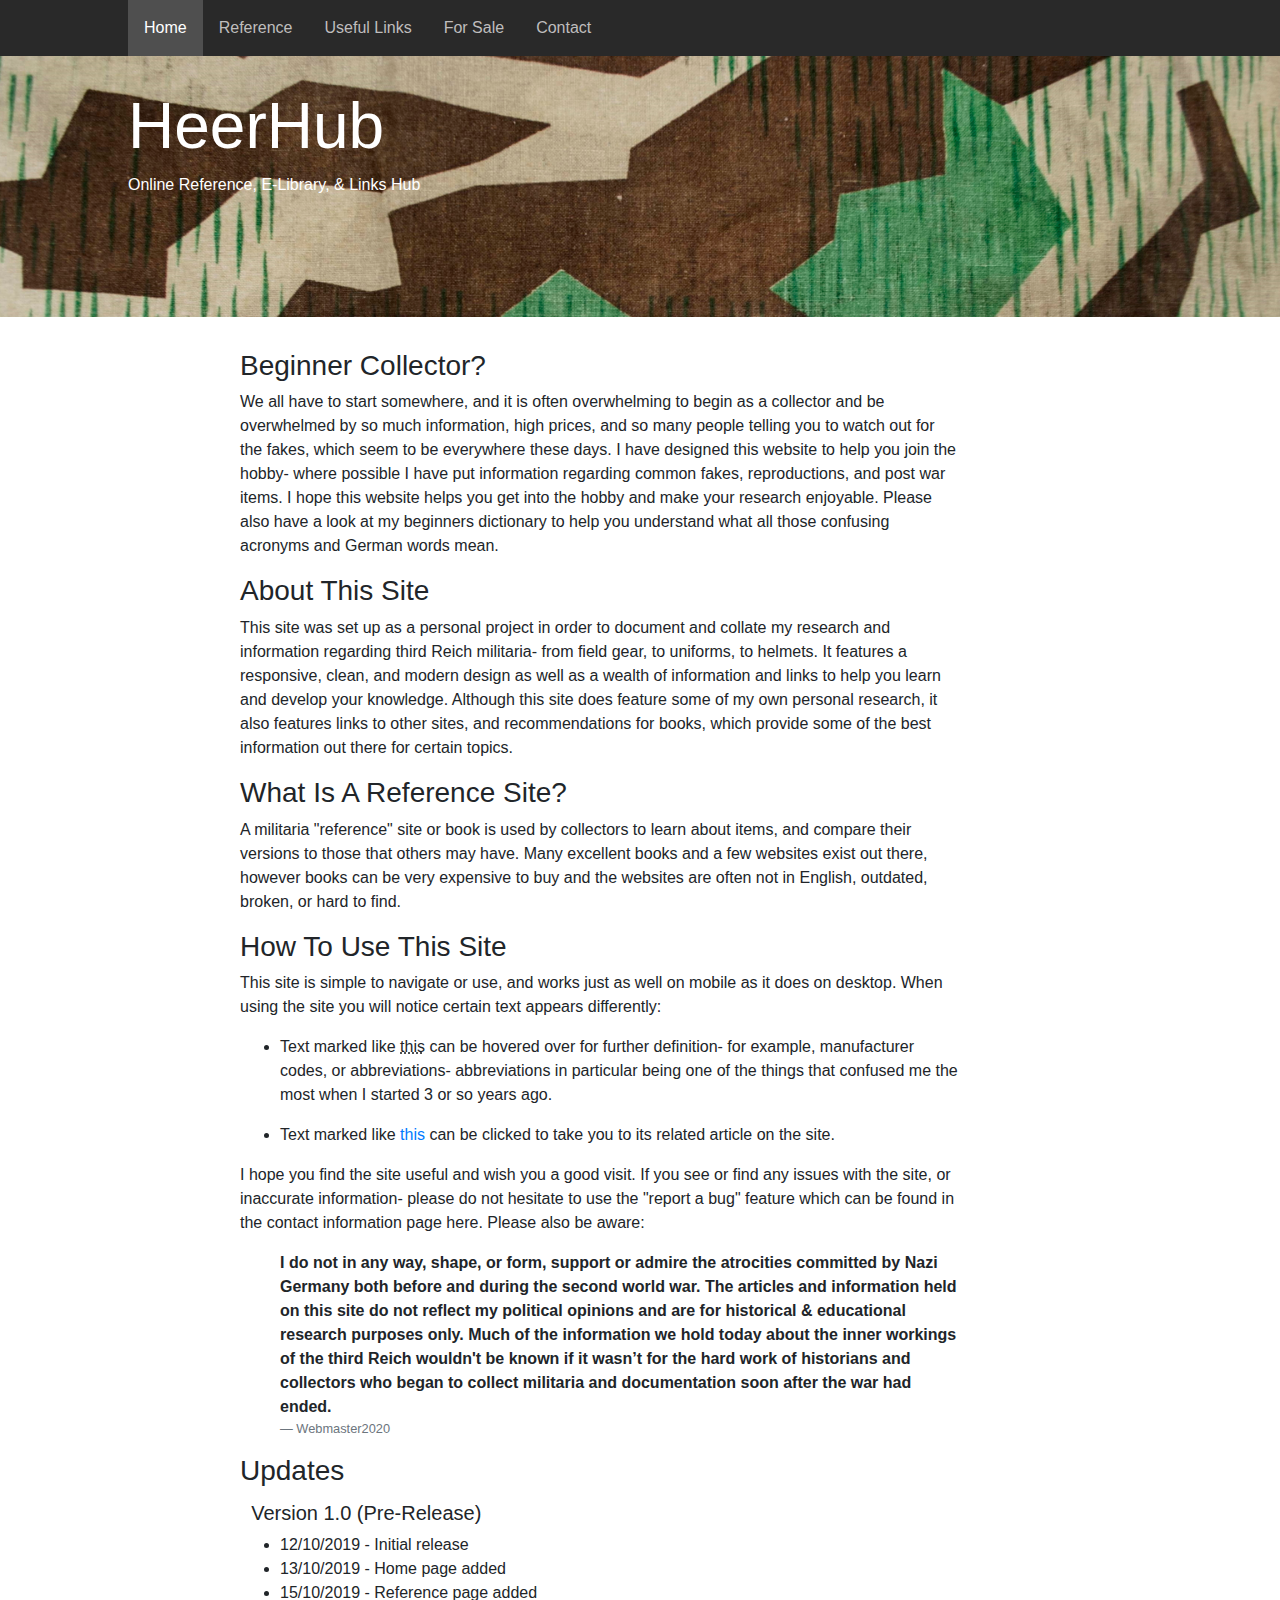
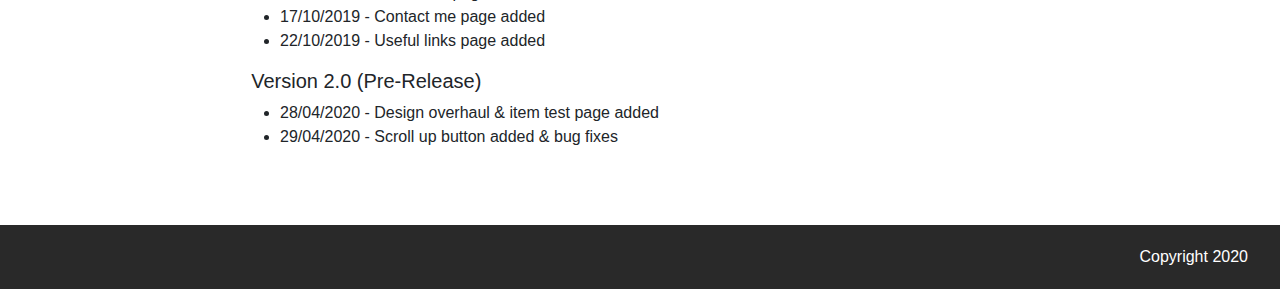
==== index.html @ 92fc5fe5 "Version 2.0" ====
<!doctype html>
<html lang="en">
  <head>
	<!-- Global site tag (gtag.js) - Google Analytics -->
	<script async src="https://www.googletagmanager.com/gtag/js?id=UA-152934290-1"></script>
	<script>
	  window.dataLayer = window.dataLayer || [];
	  function gtag(){dataLayer.push(arguments);}
	  gtag('js', new Date());

	  gtag('config', 'UA-152934290-1');
	</script>
	
	
    <meta charset="utf-8">
    <meta name="viewport" content="width=device-width, initial-scale=1, shrink-to-fit=no">
	<meta http-equiv="X-UA-Compatible" content="IE=edge">
    <meta name="description" content="WW2 German Militaria Reference Guide">
    <meta name="author" content="WebMaster Heerhub">
	
	<!--Favicons-->
	<link rel="apple-touch-icon" sizes="180x180" href="assets/favicons/apple-touch-icon.png">
	<link rel="icon" type="image/png" sizes="32x32" href="assets/favicons/favicon-32x32.png">
	<link rel="icon" type="image/png" sizes="16x16" href="assets/favicons/favicon-16x16.png">
	<link rel="manifest" href="assets/favicons/site.webmanifest">
	<link rel="mask-icon" href="assets/favicons/safari-pinned-tab.svg" color="#5bbad5">
	<meta name="msapplication-TileColor" content="#da532c">
	<meta name="theme-color" content="#ffffff">
	

    <title>HeerHub</title>

    <link href="https://militariahub.github.io/index.html" rel="canonical">

    <!-- Bootstrap core CSS -->
	<link rel="stylesheet" href="https://stackpath.bootstrapcdn.com/bootstrap/4.3.1/css/bootstrap.min.css" integrity="sha384-ggOyR0iXCbMQv3Xipma34MD+dH/1fQ784/j6cY/iJTQUOhcWr7x9JvoRxT2MZw1T" crossorigin="anonymous">
		
	<!-- Custom CSS -->
	<link rel="stylesheet" href="assets/csscustom/stylesheet.css">
  </head>

  <body>
	<!--HEADER-->
    <header>
      <!-- Navbar -->
	  <nav class="navbar navbar-expand-md navbar-dark">
		<button class="navbar-toggler" type="button" data-toggle="collapse" data-target="#navbarCollapse" aria-controls="navbarCollapse" aria-expanded="false" aria-label="Toggle navigation">
		  <span class="navbar-toggler-icon"></span>
		</button>
		<div class="collapse navbar-collapse" id="navbarCollapse">
		  <ul class="navbar-nav mr-auto">
			<li class="nav-item active">
			  <a class="nav-link" href="index.html">Home</a>
			</li>
			<li class="nav-item">
			  <a class="nav-link" href="pages/reference.html">Reference</a>
			</li>
			<li class="nav-item">
			  <a class="nav-link" href="pages/useful_links.html">Useful Links</a>
			</li>
			<li class="nav-item">
			  <a class="nav-link" href="pages/for_sale.html">For Sale</a>
			</li>
			<li class="nav-item">
			  <a class="nav-link" href="pages/contact.html">Contact</a>
			</li>
		  </ul>
		</div>
      </nav>
	  
	  	<!--Jumbotron-->
	  <div class="jumbotron text-left">
	    <h1>HeerHub</h1>
	    <p>Online Reference, E-Library, & Links Hub</p> 
	  </div>	  
    </header>
		
    <!--PAGE CONTENT-->
	<div class="container-fluid">
		<h3>Beginner Collector?</h3>
			<p>We all have to start somewhere, and it is often overwhelming to begin as a collector and be overwhelmed by so much information, high prices, and so many people telling you to watch out for the fakes, which seem to be everywhere these days. I have designed this website
			to help you join the hobby- where possible I have put information regarding common fakes, reproductions, and post war items. I hope this website helps you get into the hobby and make your research enjoyable. Please also have a look at my beginners dictionary to help you understand what all those confusing acronyms and German words mean. </p> 
		
		<h3>About This Site</h3>
			<p>This site was set up as a personal project in order to document and collate my research and information 
			regarding third Reich militaria- from field gear, to uniforms, to helmets.  It features a responsive, clean, 
			and modern design as well as a wealth of information and links to help you learn and develop your knowledge. Although this site does feature some of my own personal research, it also features links
			to other sites, and recommendations for books, which provide some of the best information out there for certain topics. </p>
		
		<h3>What Is A Reference Site?</h3>
			<p>A militaria "reference" site or book is used by collectors to learn about items, and compare their versions
			to those that others may have. Many excellent books and a few websites exist out there, however books can be
			very expensive to buy and the websites are often not in English, outdated, broken, or hard to find. </p>
		
		<h3>How To Use This Site</h3>
			<p>This site is simple to navigate or use, and works just as well on mobile as it does on desktop. When using the site you will notice certain text appears differently:</p>
			<ul>
				<li>Text marked like <abbr title="Information Will Appear Here">this</abbr> can be hovered over for further definition- for example, manufacturer codes, or abbreviations- abbreviations in particular being one of the things that confused me the most when I started 3 or so years ago. </li>
				<p></p>
				<li>Text marked like <a href="#" onClick="return false;">this</a> can be clicked to take you to its related article on the site. </li>
			</ul>
			<p>I hope you find the site useful and wish you a good visit. If you see or find any issues with the site, or inaccurate information- please do not hesitate to use the "report a bug" feature which can be found in the contact information page here. Please also be aware:</p>					
			
			<blockquote class="blockquote" style="padding-left: 40px; font-size: 1.0rem">
				<p class="mb-0"><b>I do not in any way, shape, or form, support or admire the atrocities committed by Nazi Germany both before and during the second world war. The articles and information held on this site do not reflect my political opinions and are for historical & educational research purposes only. Much of the information we hold today about the inner workings of the third Reich wouldn't be known if it wasn’t for the hard work of historians and collectors who began to collect militaria and documentation soon after the war had ended.</b> </p>
				<footer class="blockquote-footer">Webmaster</footer>
			</blockquote>	
		
		<h3>Updates</h3>
			<h5 style="margin-left: 0.7rem; margin-top: 0.8rem;">Version 1.0 (Pre-Release)</h5>
			<ul>				
				<li>12/10/2019 - Initial release</li>
				<li>13/10/2019 - Home page added</li>
				<li>15/10/2019 - Reference page added</li>
				<li>17/10/2019 - Contact me page added</li>
				<li>22/10/2019 - Useful links page added</li>				
			</ul>	
			<h5 style="margin-left: 0.7rem; margin-top: 0.8rem;">Version 2.0 (Pre-Release)</h5>
			<ul>				
				<li>28/04/2020 - Design overhaul & item test page added</li>
				<li>29/04/2020 - Scroll up button added & bug fixes</li>				
			</ul>			
	</div>
	
	<!--FOOTER-->
	<footer class="footer">Copyright </footer>	

    <!-- Bootstrap core JavaScript-->
	<script src="https://code.jquery.com/jquery-3.4.1.min.js" integrity="sha256-CSXorXvZcTkaix6Yvo6HppcZGetbYMGWSFlBw8HfCJo=" crossorigin="anonymous"></script>
	<script src="https://cdnjs.cloudflare.com/ajax/libs/popper.js/1.14.7/umd/popper.min.js" integrity="sha384-UO2eT0CpHqdSJQ6hJty5KVphtPhzWj9WO1clHTMGa3JDZwrnQq4sF86dIHNDz0W1" crossorigin="anonymous"></script>
	<script src="https://stackpath.bootstrapcdn.com/bootstrap/4.3.1/js/bootstrap.min.js" integrity="sha384-JjSmVgyd0p3pXB1rRibZUAYoIIy6OrQ6VrjIEaFf/nJGzIxFDsf4x0xIM+B07jRM" crossorigin="anonymous"></script>
  </body>
</html>
---- assets/csscustom/stylesheet.css ----
html {
      position: relative;
      min-height: 100%;
	  scroll-behavior: smooth;
    }
	
    body {
      /* Margin bottom by footer height */
      margin-bottom: 4rem;
    }
    
	/*-------------------------------Footer Styling-------------------------------------------------- */
    .footer {
      position: absolute;
      width: 100%;     
      height: 4rem;   /* Set the fixed height of the footer here */
      line-height: 4rem; /* Vertically center the text there */
	  background-color:#292929;
	  text-align: right;
	  color: #fff; 
	  padding-right: 2rem;
	  bottom: 0;	  
    }
	
	/*change year of footer copyright here*/
    footer::after {
	  content: "2020";
	}
    
	
	
	/*-------------------------------Header Styling-------------------------------------------------- */	
	.navbar .navbar-nav .nav-link {
      color: #bfbdbd;   /*unselected link text colour*/
      padding: 1rem 1rem; /*padding for height*/
	}
	
	.navbar .nav-item.active .nav-link,
	.navbar .nav-item:hover .nav-link {
      color: #fff; /*current link text colour*/
      background-color: #4f4f4f; /*active link background colour*/
	  transition: 0.4s;
	}
	
	.navbar {
	  padding-left: 8rem;
	  padding-top: 0rem;
	  padding-bottom: 0rem;
	  background-color: #292929;  /*navbar background colour*/
	}
	
	
	/* contact me form modal styling */
	.modal-open {
		padding-right: 0px !important;/*modal causes scroll bar to disappear, so this removes the padding that is added to replace scrollbar (bug in bootstrap)*/
	}



	
	/*For Mobile Hamburger Menu*/
	.navbar-toggler{
	  margin-bottom: 0.5rem;
	  margin-top: 0.5rem;
	}
	
	@media only screen and (max-width : 768px) {
      .navbar-collapse .nav-item.active .nav-link, 
	  .navbar-collapse .nav-item:hover .nav-link{
	  color: #fff;
	  background-color: rgb(255, 255, 255, 0);}
	}
	
	@media only screen and (max-width : 768px) {
	  .navbar-collapse{
	  padding-bottom: 0.5rem;}
	}

    /*Jumbotron Styling*/
    .jumbotron{
      padding-left: 8rem;
	  padding-top: 2rem;
	  padding-bottom: 6.5rem;
      margin-bottom: 0; 
      /*background-color: #ff9800;*/
	  background-repeat: no-repeat;
	  background-position: top center;
	  /*background-size: auto auto;*/
	  background-attachment: fixed;
	  background-size: cover;
	  background-image: url("../../zeltc.jpg");
      border-radius: 0rem;
	  color: white;	  
    }

	
	.jumbotron .h1, h1{
		font-size: 4rem;  /* main title font size*/
	}
	
	
	
	
	/*-------------------------------Content Styling-------------------------------------------------- */	
	/*Container Styling*/
	.container-fluid{
		padding-top:2rem;
		padding-right: 20rem;
		padding-left:15rem; 
		padding-bottom:60px;
	}
	
	@media only screen and (max-width : 1100px){
		.container-fluid{
		padding-top:30px;
		padding-right: 10rem;
		padding-left:10rem; 
		padding-bottom:60px;
	}
	}
	
	/*container styling for mobile*/
	@media only screen and (max-width : 768px) {
		.navbar, 
		.jumbotron,
		.container-fluid{
		padding-left: 1rem;
		padding-left: 1rem;
		padding-left: 1rem; padding-right: 1rem;}
	}
	

	

	/* responsively enforce wrapping */
	.card-deck span{
		  display: none;
	}

	
	/*Card deck styling*/
	@media (min-width:1200px){
		.card-deck span:nth-of-type(5n) {
		  display: block;
		  width: 100%;
		}
		.container{
			max-width: 1400px;
		}	
		#item_card .card { /*only applies to item_card items so as to not effect other cards*/
			max-width: 18rem;
		}		
	}
	@media (min-width:992px) and (max-width: 1199px) {
	   .card-deck span:nth-of-type(4n) {
		  display: block;
		  width: 100%;
		}
		#item_card .card {
			max-width: 13rem;
		}	
	}
	@media (min-width:767px) and (max-width: 992px) {
		.card-deck span:nth-of-type(3n) {
		  display: block;
		  width: 100%;
		}
		#item_card .card {
			max-width: 13rem;
		}	
	}
	@media (min-width: 576px) and (max-width: 767px) {
		.card-deck span:nth-of-type(2n) {
		  display: block;
		  width: 100%;
		}
		#item_card .card {
			max-width: 14.875rem;
		}	
	}
	
	/*Makes card clickable (shows up as click button not cursor) using JS without breaking footers*/
	.card[data-clickable=true]{
	  cursor: pointer;
	}
	
	/*Card styling*/
	.card{
		background-color: #e6e6e6;		
		box-shadow: 0 5px 10px rgba(0, 0, 0, 0.2), 0 15px 40px rgba(0, 0, 0, 0.05);
		transition: transform .2s;		
	}
	
    #test i {
        position: absolute;
        top: 50%;
        right: 20px;
        transform: translate(0,-50%);
    }
    #test .card-body {
        padding-right: 50px;
    }
	
	#item_card .card {
		background-color: #fff;
	}	
	
	
	/*Card fix for IE*/
	.card-img-top {
		 max-width: 100%;
		 flex-shrink: 0;
	}
	
	/*Makes card inflate on hover*/
	.card:hover{transform:scale(1.04);}
	
	
	/* Back to top button styling */
	.back-to-top {
		position: fixed;
		/*bottom: 25px; To change this padding see javascript*/
		background-color: rgb(221, 221, 221);
		right: 25px;
		display: none;
		z-index: 99;
	}
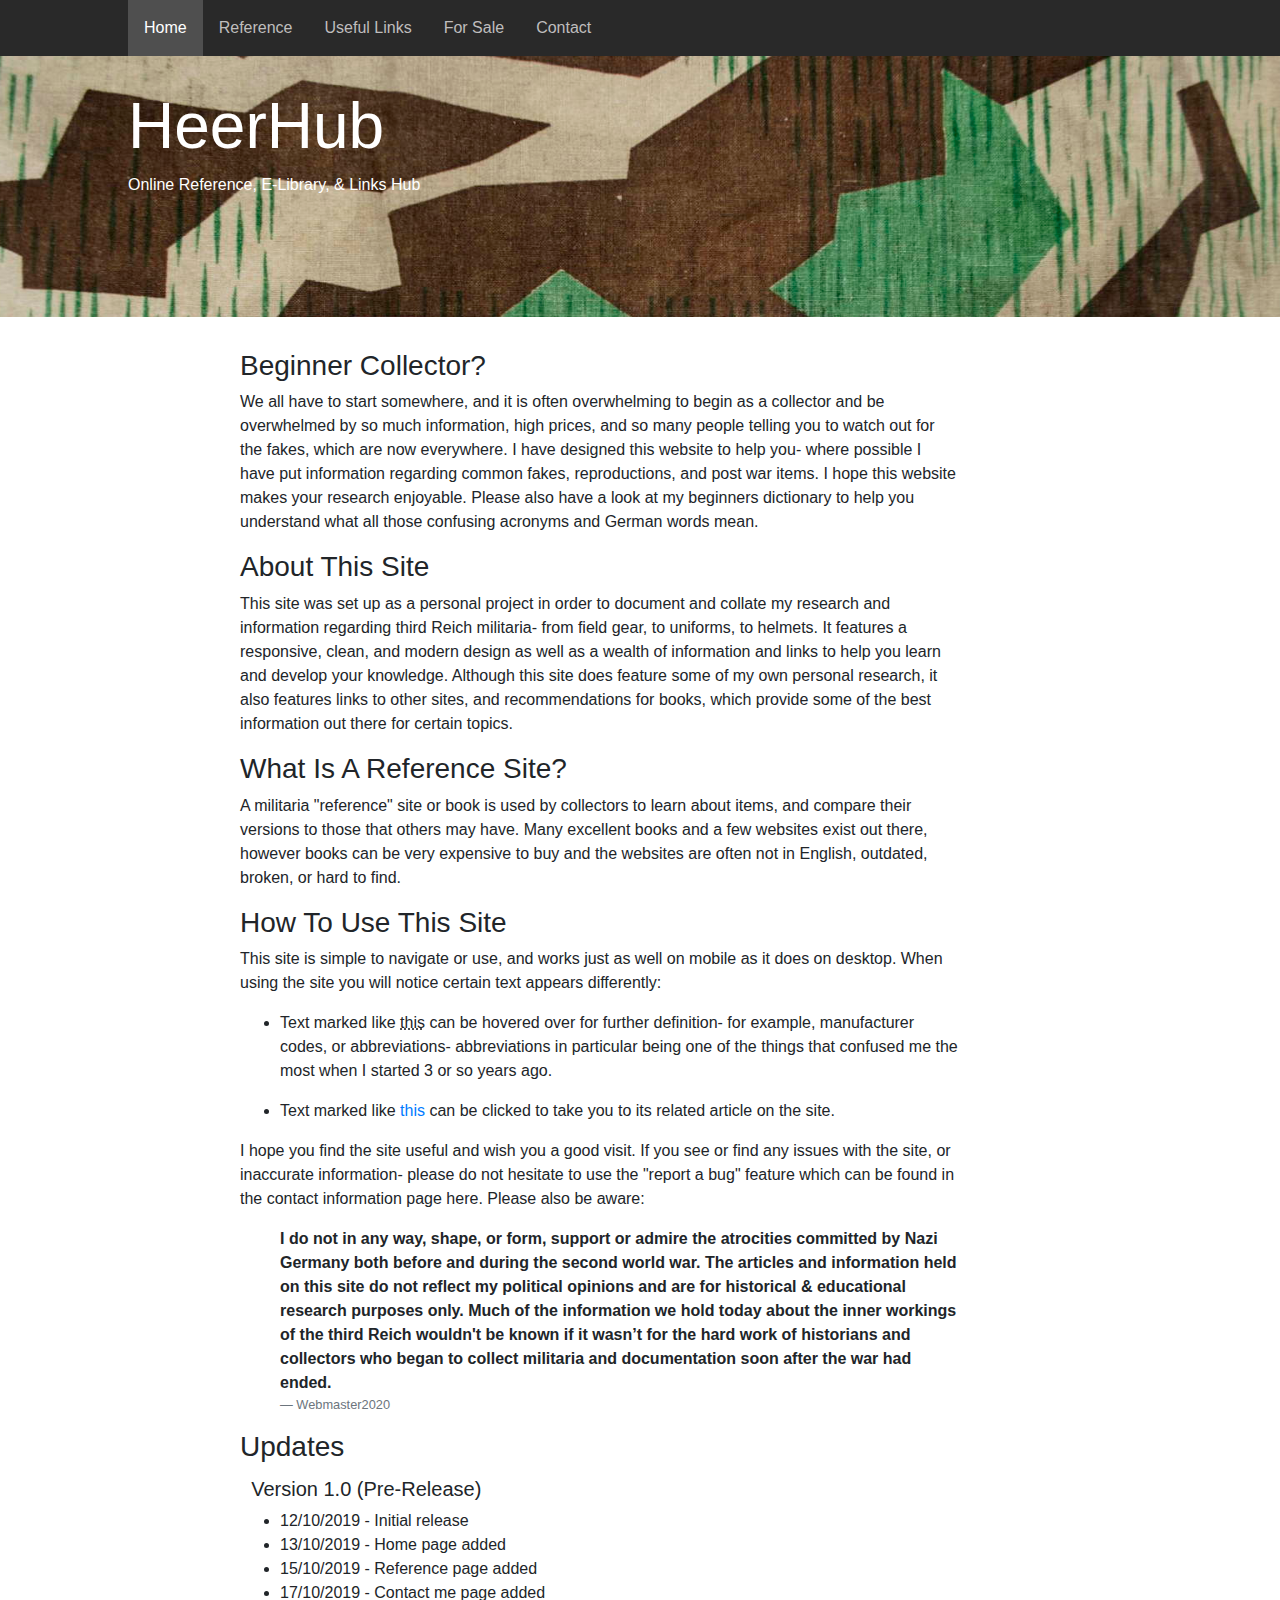
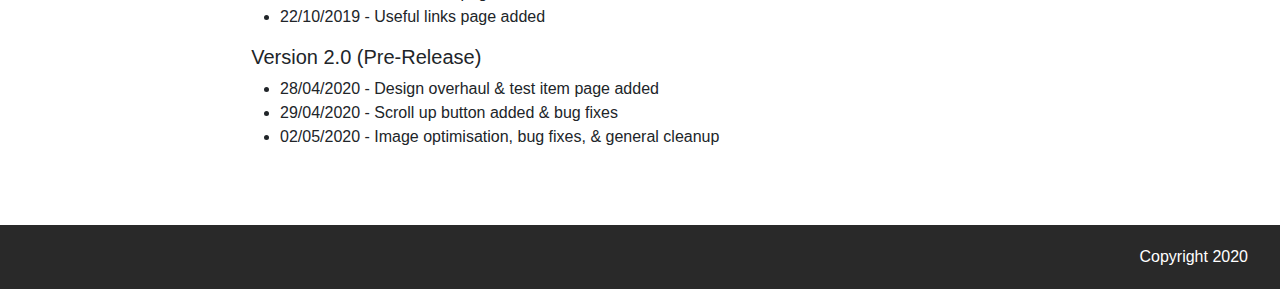
==== commit 0fb1a4a6: "Bug fixes, tidy up, image optimisation" ====
--- a/index.html
+++ b/index.html
@@ -78,8 +78,8 @@
     <!--PAGE CONTENT-->
 	<div class="container-fluid">
 		<h3>Beginner Collector?</h3>
-			<p>We all have to start somewhere, and it is often overwhelming to begin as a collector and be overwhelmed by so much information, high prices, and so many people telling you to watch out for the fakes, which seem to be everywhere these days. I have designed this website
-			to help you join the hobby- where possible I have put information regarding common fakes, reproductions, and post war items. I hope this website helps you get into the hobby and make your research enjoyable. Please also have a look at my beginners dictionary to help you understand what all those confusing acronyms and German words mean. </p> 
+			<p>We all have to start somewhere, and it is often overwhelming to begin as a collector and be overwhelmed by so much information, high prices, and so many people telling you to watch out for the fakes, which are now everywhere. I have designed this website
+			to help you- where possible I have put information regarding common fakes, reproductions, and post war items. I hope this website makes your research enjoyable. Please also have a look at my beginners dictionary to help you understand what all those confusing acronyms and German words mean. </p> 
 		
 		<h3>About This Site</h3>
 			<p>This site was set up as a personal project in order to document and collate my research and information 
@@ -117,8 +117,9 @@
 			</ul>	
 			<h5 style="margin-left: 0.7rem; margin-top: 0.8rem;">Version 2.0 (Pre-Release)</h5>
 			<ul>				
-				<li>28/04/2020 - Design overhaul & item test page added</li>
-				<li>29/04/2020 - Scroll up button added & bug fixes</li>				
+				<li>28/04/2020 - Design overhaul & test item page added</li>
+				<li>29/04/2020 - Scroll up button added & bug fixes</li>	
+				<li>02/05/2020 - Image optimisation, bug fixes, & general cleanup</li>				
 			</ul>			
 	</div>
 	
--- a/assets/csscustom/stylesheet.css
+++ b/assets/csscustom/stylesheet.css
@@ -89,7 +89,7 @@
 	  /*background-size: auto auto;*/
 	  background-attachment: fixed;
 	  background-size: cover;
-	  background-image: url("../../zeltc.jpg");
+	  background-image: url("../../assets/images/zeltbg.jpg");
       border-radius: 0rem;
 	  color: white;	  
     }
